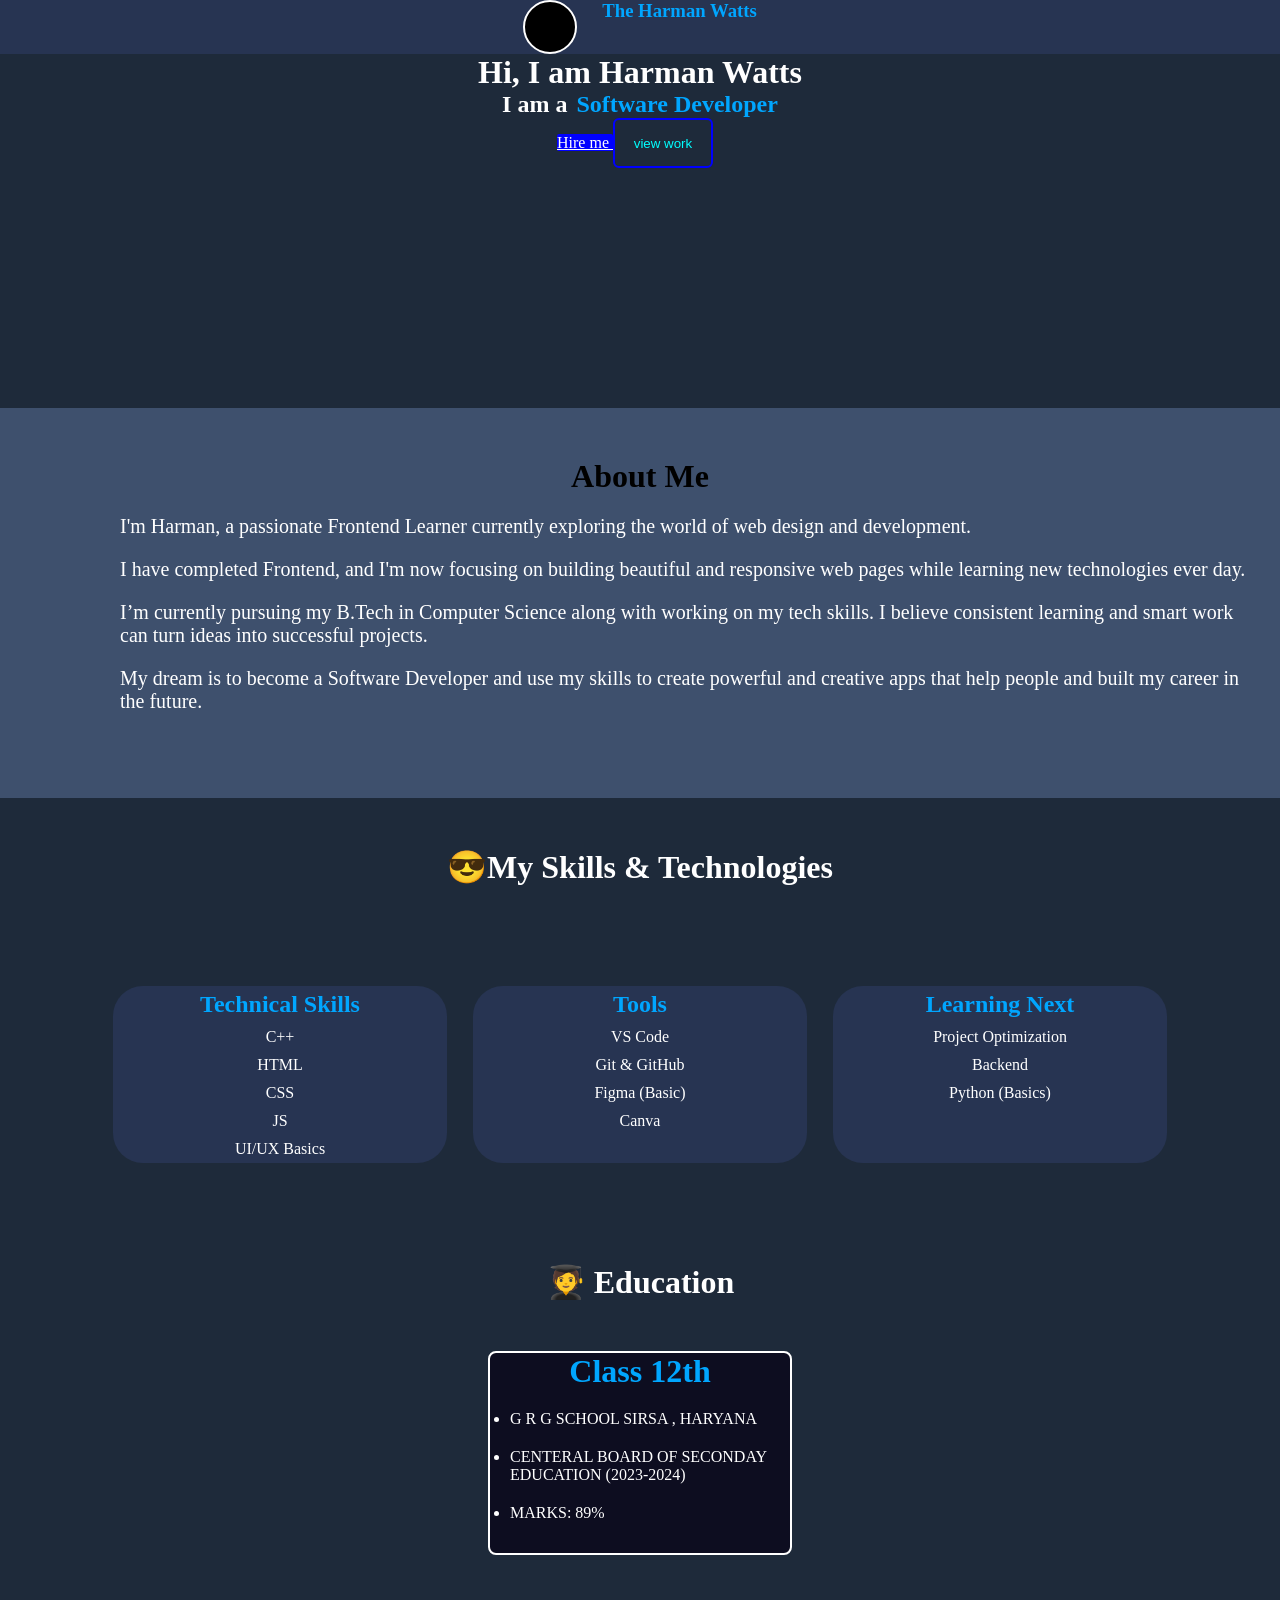
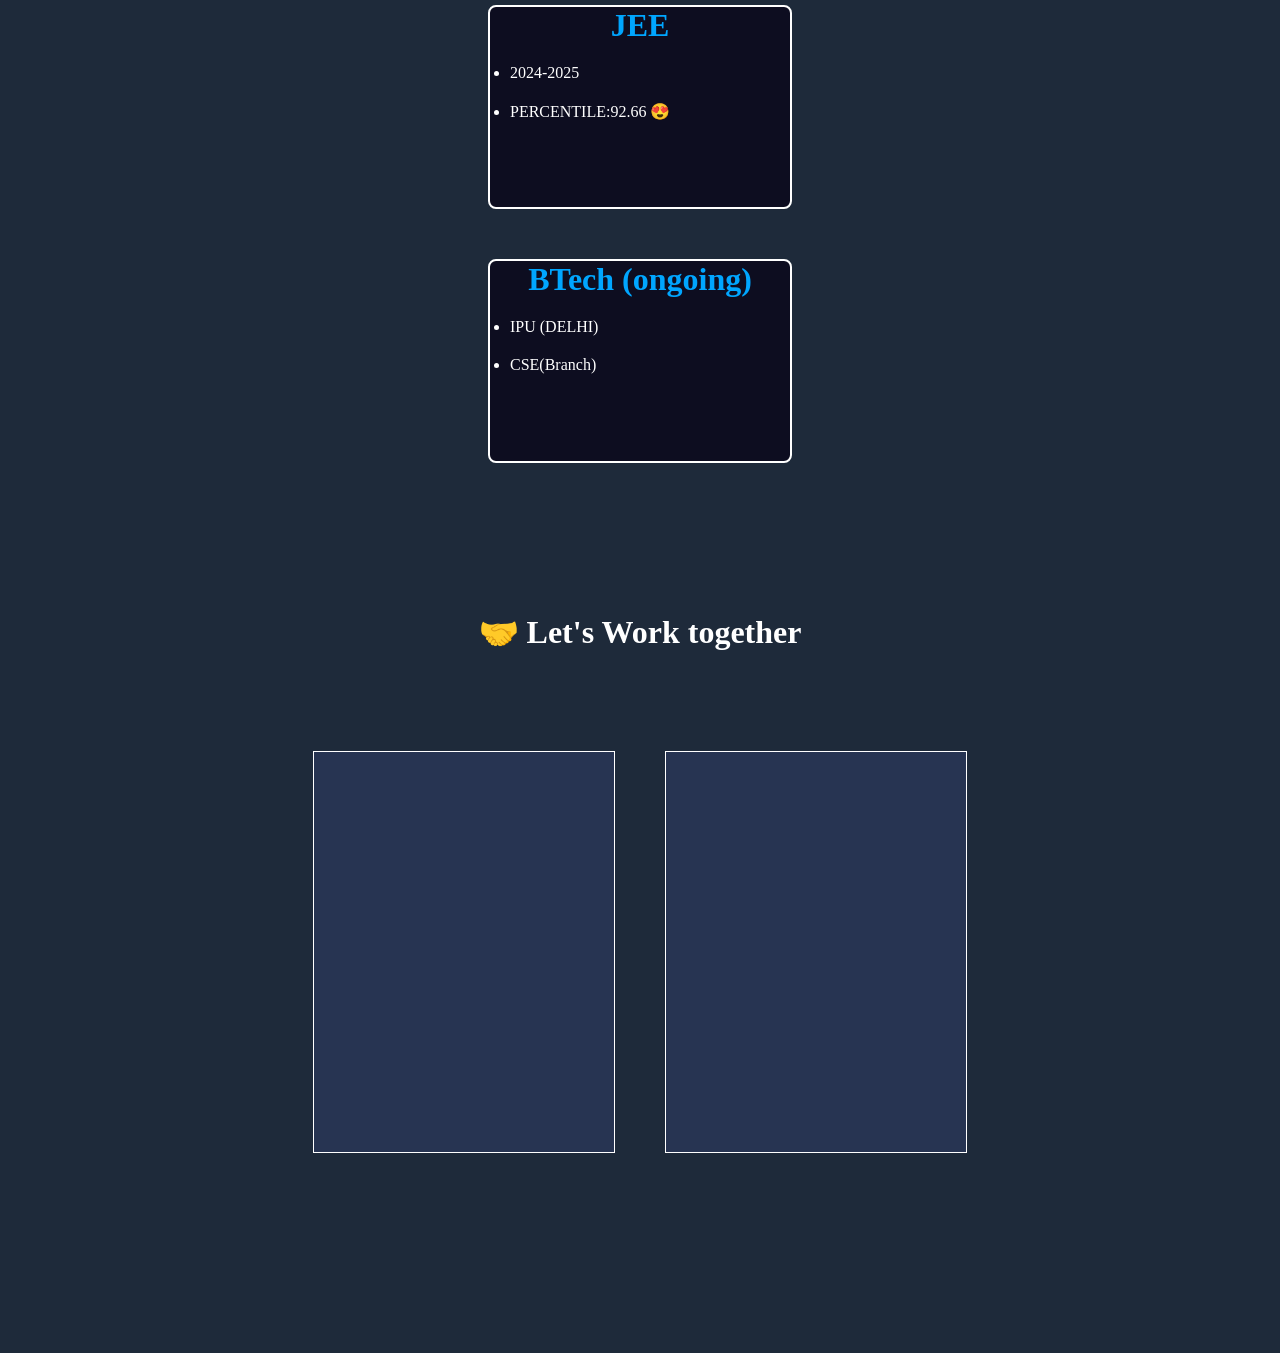
==== portfolio.html @ b5596674 "upload portfolio" ====
<!DOCTYPE html>
<html lang="en">
<head>
    <meta charset="UTF-8">
    <meta name="viewport" content="width=device-width, initial-scale=1.0">
    <title> ITS ALL ABOUT ME </title>
    <link rel="stylesheet" href="portfolio.css">

</head>
<body style="background-color:#1E2A3A">
 <div class="header">
    <div class="box1"></div>
    <h3 style="color:rgb(0, 166, 255);">The Harman Watts</h3>
 </div>  
 <div class="intro" >
 <h1 style="color:white;"> Hi, I am Harman Watts </h1>
 <div class="line"> 
    <h2 style="color: white;">I am a  </h2>
    <h2 style="color: rgb(0, 166, 255);"> Software Developer</h2>
</div>
<!-- <button style="color: white; background-color: blue;border-radius: 2px;"> Hire me </button> -->
<a  href="#container" style="color: white; background-color: blue;border-radius: 2px;"> Hire me </a>
<button href="# container " style="color:aqua  ; background-color:#1E2A3A;border: 2px solid blue ; border-radius: 6px; "> view work </button>
<div class="box2"></div>
<div class="about_me" style="background-color:rgb(62, 80, 109) ; height: 350px; padding: 20px; ">

    <h1 class="heading" style="margin-top: 30px">About Me</h1>
  <div class="paragraphs">  <p style="margin-top: 20px;">I'm Harman, a passionate Frontend Learner currently exploring the world of web design and development.</p>
 <p style="margin-top: 20px;">I have completed Frontend, and I'm now focusing on building beautiful and responsive web pages while learning new technologies ever day. </p>
<p style="margin-top: 20px;">I’m currently pursuing my B.Tech in Computer Science along with working on my tech skills. I believe consistent learning and smart work can turn ideas into successful projects.</p>
<p style="margin-top: 20px;">My dream is to become a Software Developer and use my skills to create powerful and creative apps that help people and built my career in the future.</p>
</div> 
</div>
   <h1 style="color: white; margin-top: 50px"> &#128526;My Skills & Technologies</h1>
   <div id="container">
<div class="box3" style="color: white">
    <h2 style="color:rgb(0, 166, 255)">Technical Skills </h2>
    <p>C++</p>
    <p>HTML</p>
    <p>CSS</p>
    <p>JS</p>
    <p>UI/UX Basics</p>
</div>
<div class="box4" style="color: white">
    <h2 style="color:rgb(0, 166, 255)">Tools</h2>
    <p>VS Code</p>
    <p>Git & GitHub</p>
    <p>Figma (Basic)</p>
    <p>Canva</p>
</div>
<div class="box5" style="color: white">
    <h2 style="color:rgb(0, 166, 255)">Learning Next</h2>
    <p>Project Optimization </p>
    <p>Backend </p>
    <p>Python (Basics)</p>
</div>
 </div>

<div class="Education">
    <h1 style="color: white;">&#129489;&#8205;&#127891; Education </h1>
    <div class="box6">
        <h1 style="color:rgb(0, 166, 255)">Class 12th</h1>
        <ul>
        <li  style="margin-top: 20px;margin-left: 20px;">G R G SCHOOL SIRSA , HARYANA</li>
        <li style="margin-top: 20px;margin-left: 20px;">CENTERAL BOARD OF SECONDAY EDUCATION (2023-2024)</li>
        <li style="margin-top: 20px;margin-left: 20px;"> MARKS: 89%</li>
        </ul> 
    </div>
    <div class="box7">
        <h1 style="color:rgb(0, 166, 255)"> JEE</h1>
        <ul>
        <li style="margin-top: 20px;margin-left: 20px;">2024-2025</li>
        <li style="margin-top: 20px;margin-left: 20px;" >PERCENTILE:92.66 😍</li>
        </ul>
         
    </div>
    <div class="box8">
        <h1 style="color:rgb(0, 166, 255)">BTech (ongoing)</h1>
        <ul>
            <li style="margin-top: 20px;margin-left: 20px;">IPU (DELHI)</li>
            <li style="margin-top: 20px;margin-left: 20px;">CSE(Branch)</li>
        </ul>
    </div>
</div>
<h1 style="margin-top: 150px; color: white;">&#129309; Let's Work together </h1>
<div class="last ">
    <div class="box9"></div>
    <div class="box10"></div>
</div>
<div class="footer"></div>
---- portfolio.css ----
*{
    margin: 0px;
    padding: 0px;
}

.header{
    background-color: rgb(39, 52, 82);
 display: flex;
 justify-content: center;
 align-items: flex-start;
 position:sticky;
  width: 100%;

 }
 .box1{
 height: 50px;
 width: 50px;
 
 background-color: black;
 border-radius: 100%;
 border:2px solid white;
 background-image:url("my pick.jpeg");
 background-size: cover;
margin-right:25px ;
transition-property: all 2s ease-in 0.2s;
 
}
.box1:hover {
 height: 100px;
 width: 100px;
 border-radius: 100%;
 transition-property: all 5s steps(4) 0.2s;
}
.intro{
    margin-top: 0px;
   background-color:#1E2A3A ;
   text-align: center;
    

    
}
.line{
    display:flex;
    justify-content: center;
    gap: 9px;

}
button{
    height: 50px;
    width: 100px;
    margin-right: 10px;
}
.box2{
    height: 200px;
    width: 200px;
    border-radius: 100%;
    background-image:url("my pick.jpeg");
 background-size: cover;
  /* text-align: center;ye kyu nahi work kiya */
 margin: auto;
 margin-top: 40px;
}



.paragraphs{
    color: white;
    text-align: left;
    margin-left:100px ;
    margin-top: 20px;
    font-size: 20px;
}  
#container{
    display: flex;
    justify-content: space-around;
    margin: 100px;
}
.box3,.box4,.box5{
    display:flex;
    width: 30%;
    /* height: 300px; */
    background-color: rgb(39, 52, 82) ;
    border-radius: 30px;
    flex-direction: column;
    align-items: center;
    justify-content: flex-start;
    gap: 10px;
    padding: 5px;
    

}ul{
    color: white;
    text-align:left;
    
}
.Education{
    display: flex;
    align-items: center;
    flex-direction: column;
    justify-content: space-around;
    gap: 50px;
}
.box6{
    height: 200px;
    width: 300px;
    background-color: rgb(13, 13, 32);
    border:2px solid white ;
    border-radius: 8px;
    gap: 0px;
    
    
    
   

}.box7{
    height: 200px;
    width: 300px;
    background-color: rgb(13, 13, 32);
    border:2px solid white ;
 border-radius: 8px;
  }
.box8{
    height: 200px;
    width: 300px;
    background-color: rgb(13, 13, 32);
    border:2px solid white ;
     border-radius: 8px;
      
}  .last{
    display: flex;
    justify-content: center;
   gap:50px;
   margin-top: 100px;
}
    .box9, .box10{
        height: 400px;
        width: 300px;
        background-color:  rgb(39, 52, 82);
        border: 1px solid white;
    
    }
    .footer{
        height: 200px;
    }
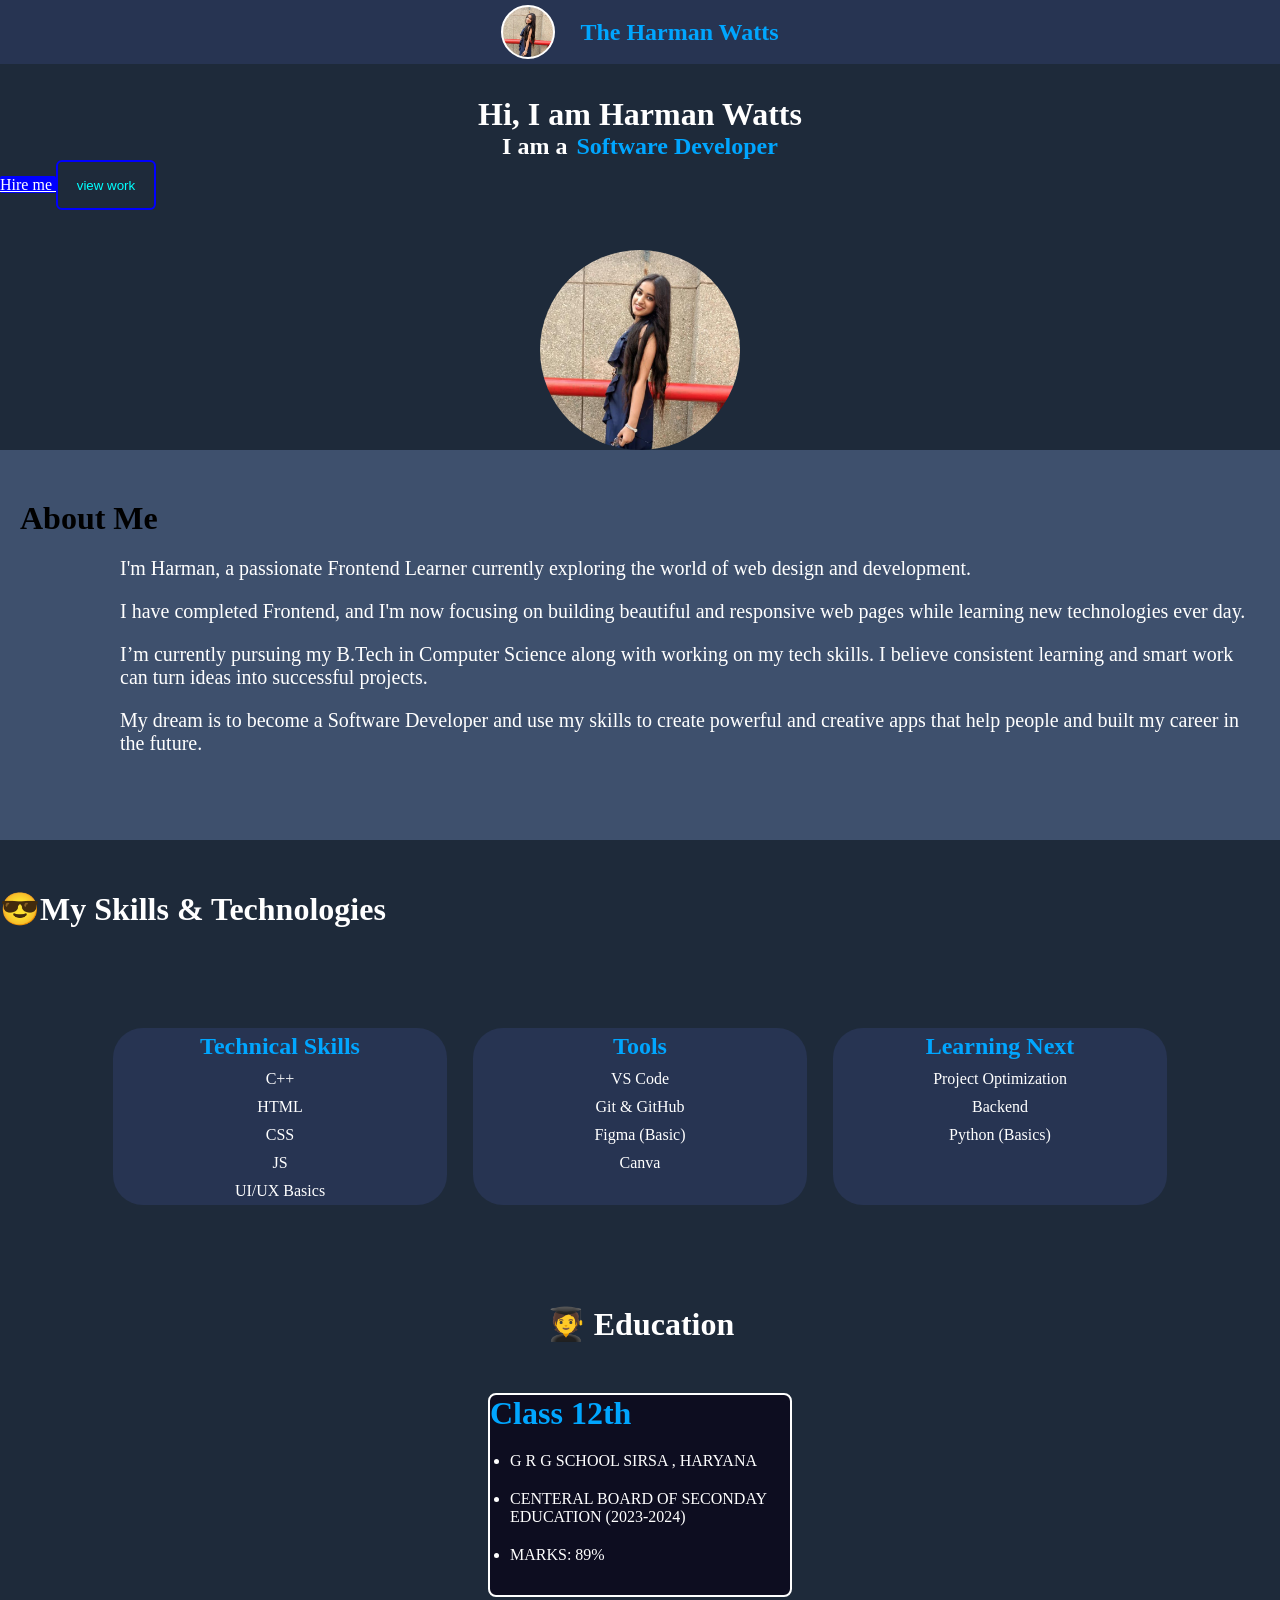
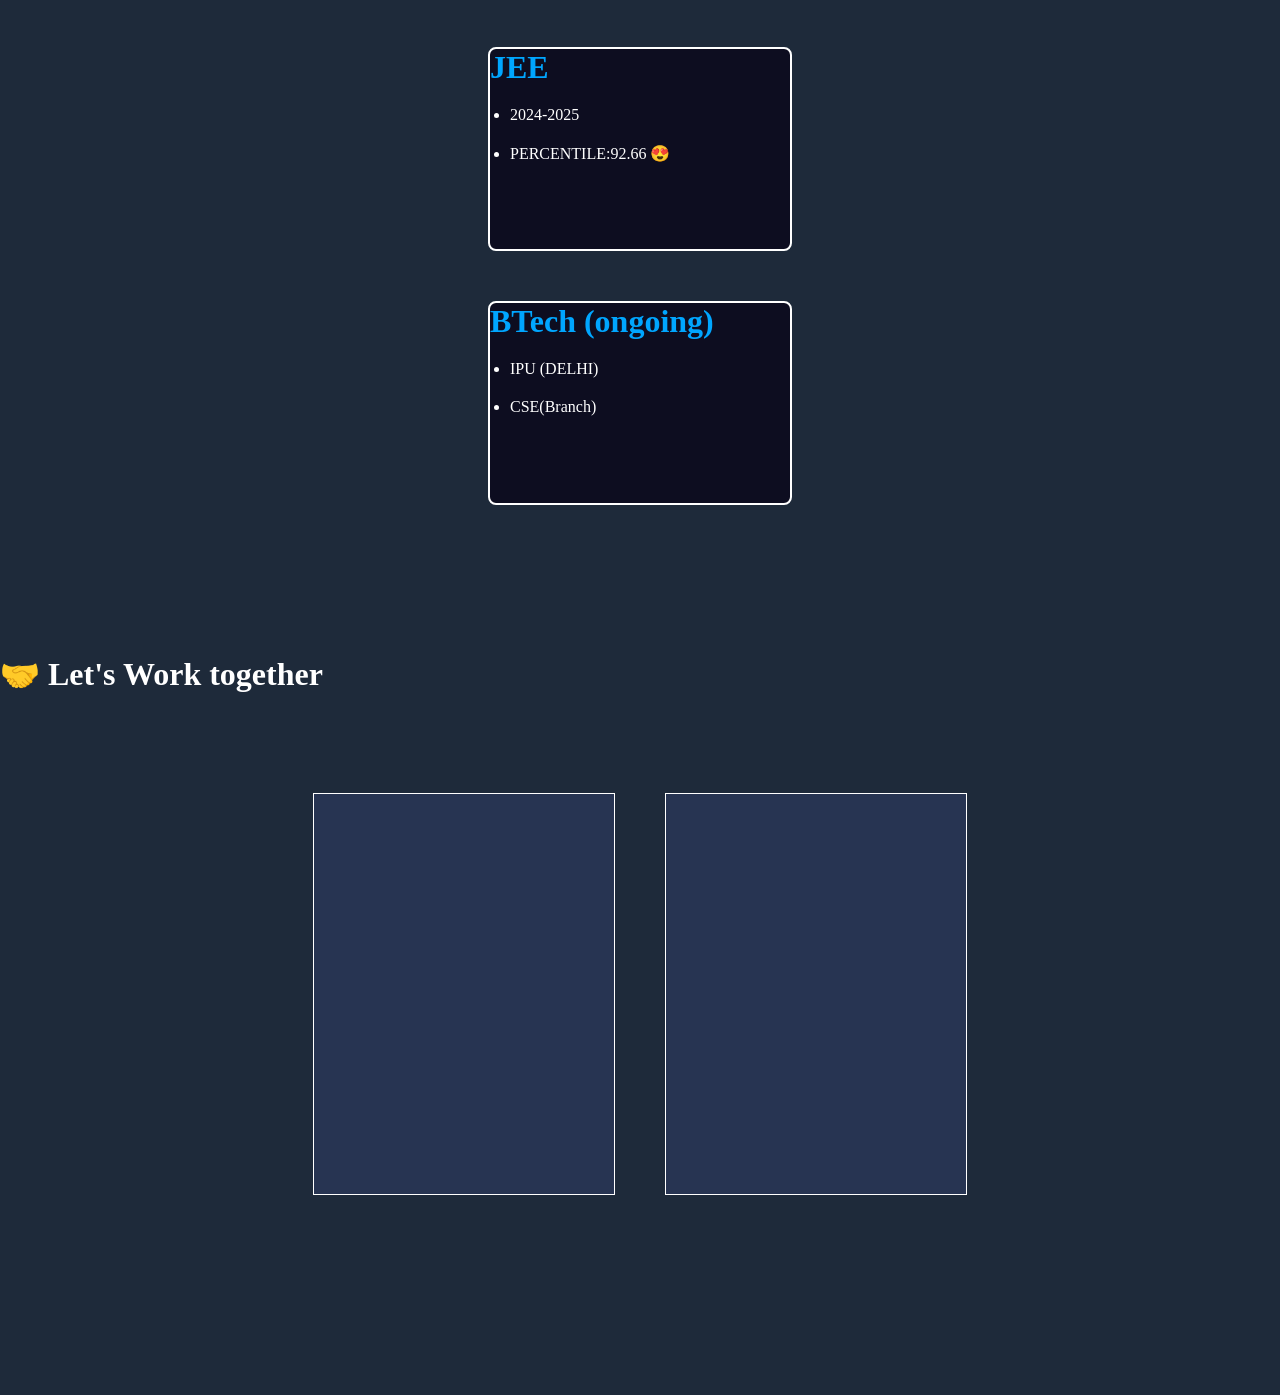
==== commit 9dd02e59: "update file" ====
--- a/portfolio.html
+++ b/portfolio.html
@@ -9,15 +9,18 @@
 </head>
 <body style="background-color:#1E2A3A">
  <div class="header">
-    <div class="box1"></div>
-    <h3 style="color:rgb(0, 166, 255);">The Harman Watts</h3>
+    <div class="header1"></div>
+    <h3 class="header2">The Harman Watts</h3>
  </div>  
  <div class="intro" >
- <h1 style="color:white;"> Hi, I am Harman Watts </h1>
- <div class="line"> 
+ <h1 class="intro1" style="color:white"> Hi, I am Harman Watts </h1>
+     <div class="line"> 
     <h2 style="color: white;">I am a  </h2>
     <h2 style="color: rgb(0, 166, 255);"> Software Developer</h2>
 </div>
+ </div>
+
+ <div></div>
 <!-- <button style="color: white; background-color: blue;border-radius: 2px;"> Hire me </button> -->
 <a  href="#container" style="color: white; background-color: blue;border-radius: 2px;"> Hire me </a>
 <button href="# container " style="color:aqua  ; background-color:#1E2A3A;border: 2px solid blue ; border-radius: 6px; "> view work </button>
--- a/portfolio.css
+++ b/portfolio.css
@@ -7,12 +7,12 @@
     background-color: rgb(39, 52, 82);
  display: flex;
  justify-content: center;
- align-items: flex-start;
+ align-items: center;
  position:sticky;
   width: 100%;
 
  }
- .box1{
+ .header1{
  height: 50px;
  width: 50px;
  
@@ -25,19 +25,30 @@
 transition-property: all 2s ease-in 0.2s;
  
 }
-.box1:hover {
+.header1:hover {
  height: 100px;
  width: 100px;
  border-radius: 100%;
  transition-property: all 5s steps(4) 0.2s;
 }
+
+.header2{
+color:rgb(0, 166, 255);
+font-size:1.5rem;
+line-height: 4rem;
+}
+
+
 .intro{
-    margin-top: 0px;
+    margin-top: 2rem;
    background-color:#1E2A3A ;
    text-align: center;
     
 
     
+}
+.intro1{
+
 }
 .line{
     display:flex;
